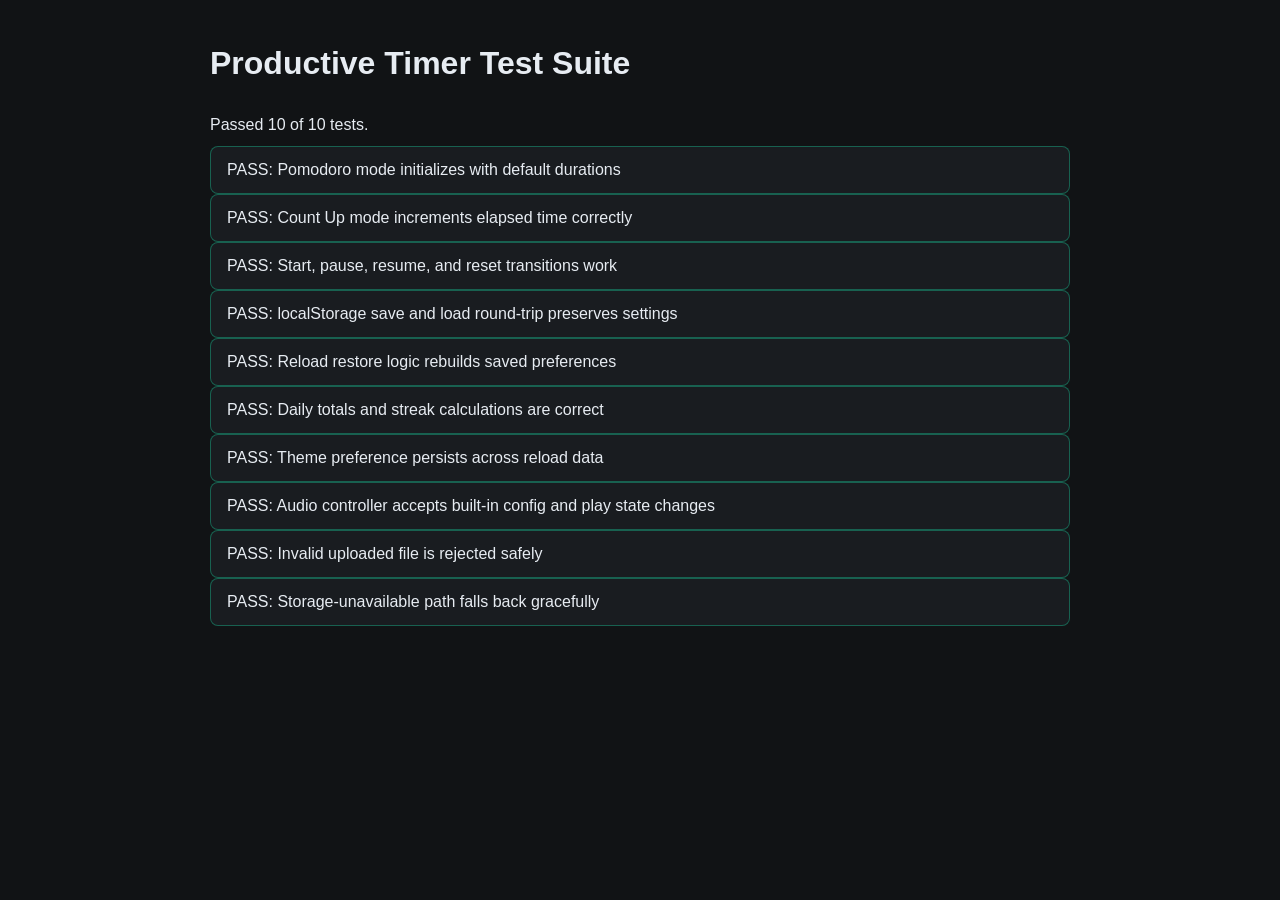
==== tests.html @ db3375c9 "Migrate productive timer app" ====
<!DOCTYPE html>
<html lang="en">
<head>
  <meta charset="UTF-8">
  <meta name="viewport" content="width=device-width, initial-scale=1.0">
  <title>Productive Timer Tests</title>
  <link rel="icon" href="data:,">
  <style>
    body {
      margin: 0;
      padding: 24px;
      font-family: "Segoe UI", sans-serif;
      background: #111315;
      color: #e7ecf2;
    }

    .results {
      max-width: 860px;
      margin: 0 auto;
      display: grid;
      gap: 12px;
    }

    .result {
      padding: 14px 16px;
      border: 1px solid #313944;
      border-radius: 8px;
      background: #191c20;
    }

    .pass {
      border-color: rgba(24, 181, 138, 0.45);
    }

    .fail {
      border-color: rgba(214, 91, 97, 0.6);
    }
  </style>
</head>
<body data-test-page="true">
  <div class="results">
    <h1>Productive Timer Test Suite</h1>
    <div id="summary"></div>
    <div id="results"></div>
  </div>

  <script src="./js/app.js"></script>
  <script>
    (function () {
      var app = window.ProductiveTimerApp;
      var resultsNode = document.getElementById("results");
      var summaryNode = document.getElementById("summary");
      var passCount = 0;
      var failCount = 0;

      function assert(condition, message) {
        if (!condition) {
          throw new Error(message);
        }
      }

      function logResult(name, error) {
        var div = document.createElement("div");
        div.className = "result " + (error ? "fail" : "pass");
        div.textContent = (error ? "FAIL: " : "PASS: ") + name + (error ? " - " + error.message : "");
        resultsNode.appendChild(div);
      }

      function runTest(name, fn) {
        try {
          fn();
          passCount += 1;
          logResult(name);
        } catch (error) {
          failCount += 1;
          logResult(name, error);
        }
      }

      function createMemoryStorage(throwOnSet) {
        var map = {};
        return {
          getItem: function (key) { return Object.prototype.hasOwnProperty.call(map, key) ? map[key] : null; },
          setItem: function (key, value) {
            if (throwOnSet) {
              throw new Error("Quota exceeded");
            }
            map[key] = value;
          },
          removeItem: function (key) { delete map[key]; }
        };
      }

      runTest("Pomodoro mode initializes with default durations", function () {
        var timer = app.createTimerEngine(app.DEFAULTS);
        assert(timer.state.mode === "pomodoro", "Expected pomodoro mode");
        assert(timer.state.remainingSeconds === 1500, "Expected 25 minutes");
      });

      runTest("Count Up mode increments elapsed time correctly", function () {
        var timer = app.createTimerEngine(app.DEFAULTS);
        timer.setMode("countup");
        timer.start(0);
        timer.tick(30000);
        assert(timer.state.elapsedSeconds === 30, "Expected 30 seconds elapsed");
      });

      runTest("Start, pause, resume, and reset transitions work", function () {
        var timer = app.createTimerEngine(app.DEFAULTS);
        timer.start(0);
        assert(timer.state.status === "running", "Should be running");
        timer.pause(2000);
        assert(timer.state.status === "paused", "Should be paused");
        timer.start(2000);
        assert(timer.state.status === "running", "Should resume running");
        timer.reset();
        assert(timer.state.status === "idle", "Should reset to idle");
      });

      runTest("localStorage save and load round-trip preserves settings", function () {
        var storage = app.createStorageAdapter(createMemoryStorage(false));
        var settings = app.mergeSettings(app.DEFAULTS, {
          theme: "light",
          timerMode: "countup",
          durations: { focus: 40, shortBreak: 8, longBreak: 20 }
        });
        assert(storage.write(app.STORAGE_KEYS.settings, settings) === true, "Write should succeed");
        var readBack = storage.read(app.STORAGE_KEYS.settings, app.DEFAULTS);
        assert(readBack.theme === "light", "Theme should persist");
        assert(readBack.durations.focus === 40, "Focus duration should persist");
      });

      runTest("Reload restore logic rebuilds saved preferences", function () {
        var restored = app.mergeSettings(app.DEFAULTS, {
          muted: true,
          volume: 0.33,
          audio: { type: "custom", trackName: "Deep Work.wav" }
        });
        assert(restored.muted === true, "Muted should restore");
        assert(restored.volume === 0.33, "Volume should restore");
        assert(restored.audio.trackName === "Deep Work.wav", "Track name should restore");
      });

      runTest("Daily totals and streak calculations are correct", function () {
        var now = new Date("2026-03-11T12:00:00Z");
        var engine = app.createStatsEngine({ nowProvider: function () { return now; } });
        var sessions = [
          { completedAt: "2026-03-11T09:00:00Z", durationSeconds: 1800 },
          { completedAt: "2026-03-10T09:00:00Z", durationSeconds: 3600 },
          { completedAt: "2026-03-09T09:00:00Z", durationSeconds: 1200 }
        ];
        var today = engine.getTodayStats(sessions);
        assert(today.minutes === 30, "Today should total 30 minutes");
        assert(engine.getStreak(sessions) === 3, "Expected a 3-day streak");
      });

      runTest("Theme preference persists across reload data", function () {
        var saved = app.mergeSettings(app.DEFAULTS, { theme: "light" });
        assert(saved.theme === "light", "Theme should be light");
      });

      runTest("Audio controller accepts built-in config and play state changes", function () {
        var fakeAudio = {
          src: "",
          loop: false,
          preload: "",
          volume: 0,
          muted: false,
          duration: 120,
          currentTime: 0,
          play: function () { return Promise.resolve(); },
          pause: function () {}
        };
        var controller = app.createAudioController({ audioElement: fakeAudio });
        controller.loadBuiltin();
        assert(fakeAudio.src.indexOf("productive-timer-default.mp3") !== -1, "Built-in source should load");
      });

      runTest("Invalid uploaded file is rejected safely", function () {
        var fakeAudio = {
          src: "",
          loop: false,
          preload: "",
          volume: 0,
          muted: false,
          duration: 120,
          currentTime: 0,
          play: function () { return Promise.resolve(); },
          pause: function () {}
        };
        var controller = app.createAudioController({ audioElement: fakeAudio });
        var result = controller.attachUploadedFile({ name: "notes.txt", type: "text/plain" });
        assert(result.ok === false, "Invalid files should fail");
      });

      runTest("Storage-unavailable path falls back gracefully", function () {
        var storage = app.createStorageAdapter(createMemoryStorage(true));
        var ok = storage.write("demo", { a: 1 });
        assert(ok === false, "Write should fail");
        assert(storage.isAvailable() === false, "Storage should be marked unavailable");
      });

      summaryNode.textContent = "Passed " + passCount + " of " + (passCount + failCount) + " tests.";
    }());
  </script>
</body>
</html>
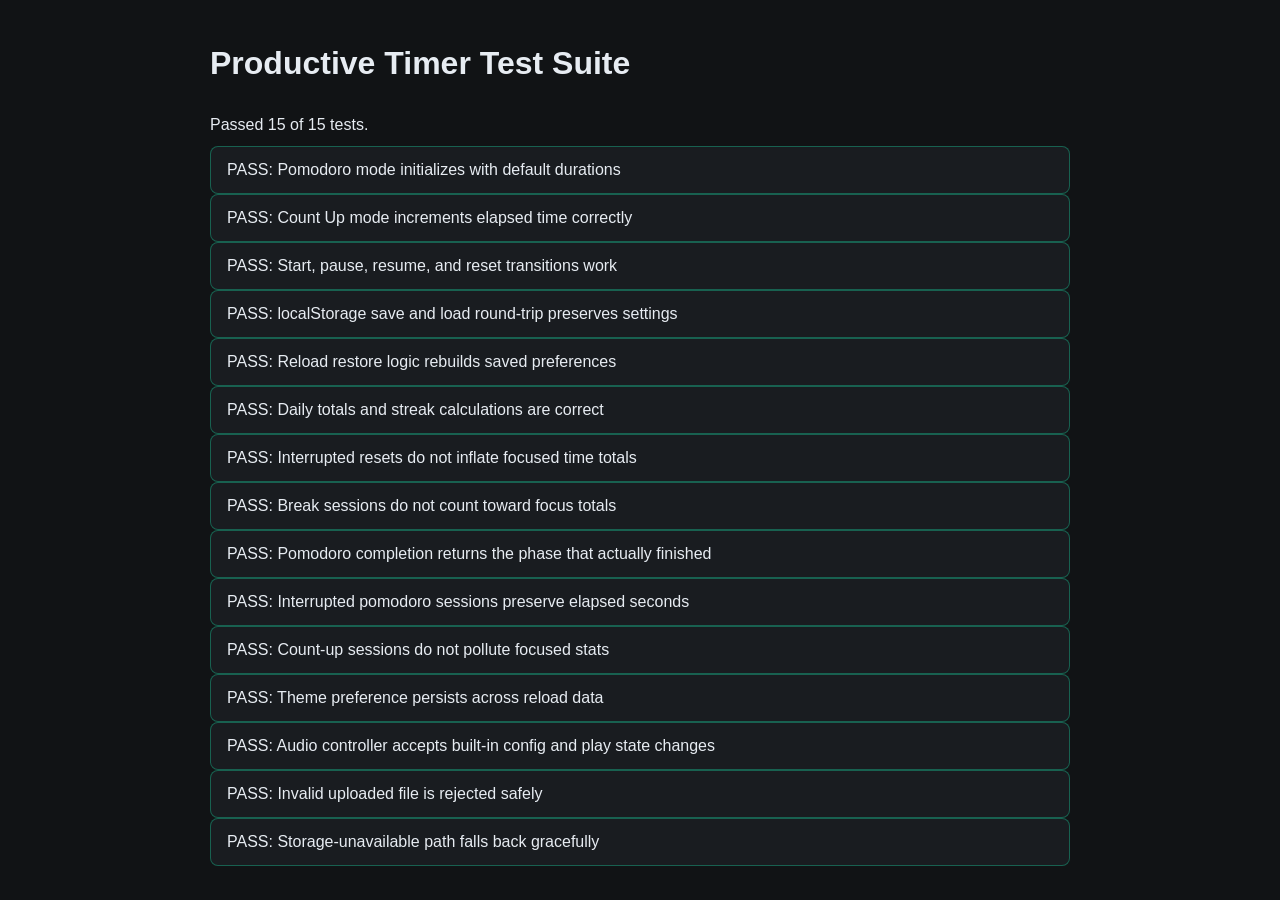
==== commit a75fb807: "Fix timer session tracking and UI layout" ====
--- a/tests.html
+++ b/tests.html
@@ -145,13 +145,65 @@
         var now = new Date("2026-03-11T12:00:00Z");
         var engine = app.createStatsEngine({ nowProvider: function () { return now; } });
         var sessions = [
-          { completedAt: "2026-03-11T09:00:00Z", durationSeconds: 1800 },
-          { completedAt: "2026-03-10T09:00:00Z", durationSeconds: 3600 },
-          { completedAt: "2026-03-09T09:00:00Z", durationSeconds: 1200 }
+          { completedAt: "2026-03-11T09:00:00Z", durationSeconds: 1800, phase: "focus", outcome: "completed" },
+          { completedAt: "2026-03-10T09:00:00Z", durationSeconds: 3600, phase: "focus", outcome: "completed" },
+          { completedAt: "2026-03-09T09:00:00Z", durationSeconds: 1200, phase: "focus", outcome: "completed" }
         ];
         var today = engine.getTodayStats(sessions);
         assert(today.minutes === 30, "Today should total 30 minutes");
         assert(engine.getStreak(sessions) === 3, "Expected a 3-day streak");
+      });
+
+      runTest("Interrupted resets do not inflate focused time totals", function () {
+        var now = new Date("2026-03-11T12:00:00Z");
+        var engine = app.createStatsEngine({ nowProvider: function () { return now; } });
+        var sessions = [
+          { completedAt: "2026-03-11T09:00:00Z", durationSeconds: 20, phase: "focus", outcome: "interrupted" },
+          { completedAt: "2026-03-11T09:05:00Z", durationSeconds: 45, phase: "focus", outcome: "interrupted" }
+        ];
+        var today = engine.getTodayStats(sessions);
+        assert(today.minutes === 0, "Interrupted sessions should not count toward focused time");
+        assert(today.sessions === 0, "Interrupted sessions should not count as completed sessions");
+      });
+
+      runTest("Break sessions do not count toward focus totals", function () {
+        var now = new Date("2026-03-11T12:00:00Z");
+        var engine = app.createStatsEngine({ nowProvider: function () { return now; } });
+        var sessions = [
+          { completedAt: "2026-03-11T09:00:00Z", durationSeconds: 300, phase: "shortBreak", outcome: "completed" },
+          { completedAt: "2026-03-11T09:30:00Z", durationSeconds: 1500, phase: "focus", outcome: "completed" }
+        ];
+        var today = engine.getTodayStats(sessions);
+        assert(today.minutes === 25, "Only completed focus sessions should count");
+        assert(today.sessions === 1, "Only focus completions should count as completed sessions");
+      });
+
+      runTest("Pomodoro completion returns the phase that actually finished", function () {
+        var timer = app.createTimerEngine(app.DEFAULTS);
+        timer.start(0);
+        var result = timer.tick(1500000);
+        assert(result.completed === true, "Expected completion");
+        assert(result.completedPhase === "focus", "Completed phase should be focus");
+        assert(result.completedDurationSeconds === 1500, "Completed duration should match focus length");
+        assert(timer.state.phase === "shortBreak", "Timer should advance after completion");
+      });
+
+      runTest("Interrupted pomodoro sessions preserve elapsed seconds", function () {
+        var timer = app.createTimerEngine(app.DEFAULTS);
+        timer.start(0);
+        timer.tick(42000);
+        assert(timer.state.elapsedSeconds === 42, "Interrupted focus runs should keep actual elapsed time");
+        assert(timer.state.remainingSeconds === 1458, "Remaining seconds should shrink from actual elapsed time");
+      });
+
+      runTest("Count-up sessions do not pollute focused stats", function () {
+        var now = new Date("2026-03-11T12:00:00Z");
+        var engine = app.createStatsEngine({ nowProvider: function () { return now; } });
+        var sessions = [
+          { completedAt: "2026-03-11T10:00:00Z", durationSeconds: 600, phase: "focus", outcome: "interrupted", mode: "countup" }
+        ];
+        var today = engine.getTodayStats(sessions);
+        assert(today.minutes === 0, "Count-up interruptions should not add to focused time");
       });
 
       runTest("Theme preference persists across reload data", function () {
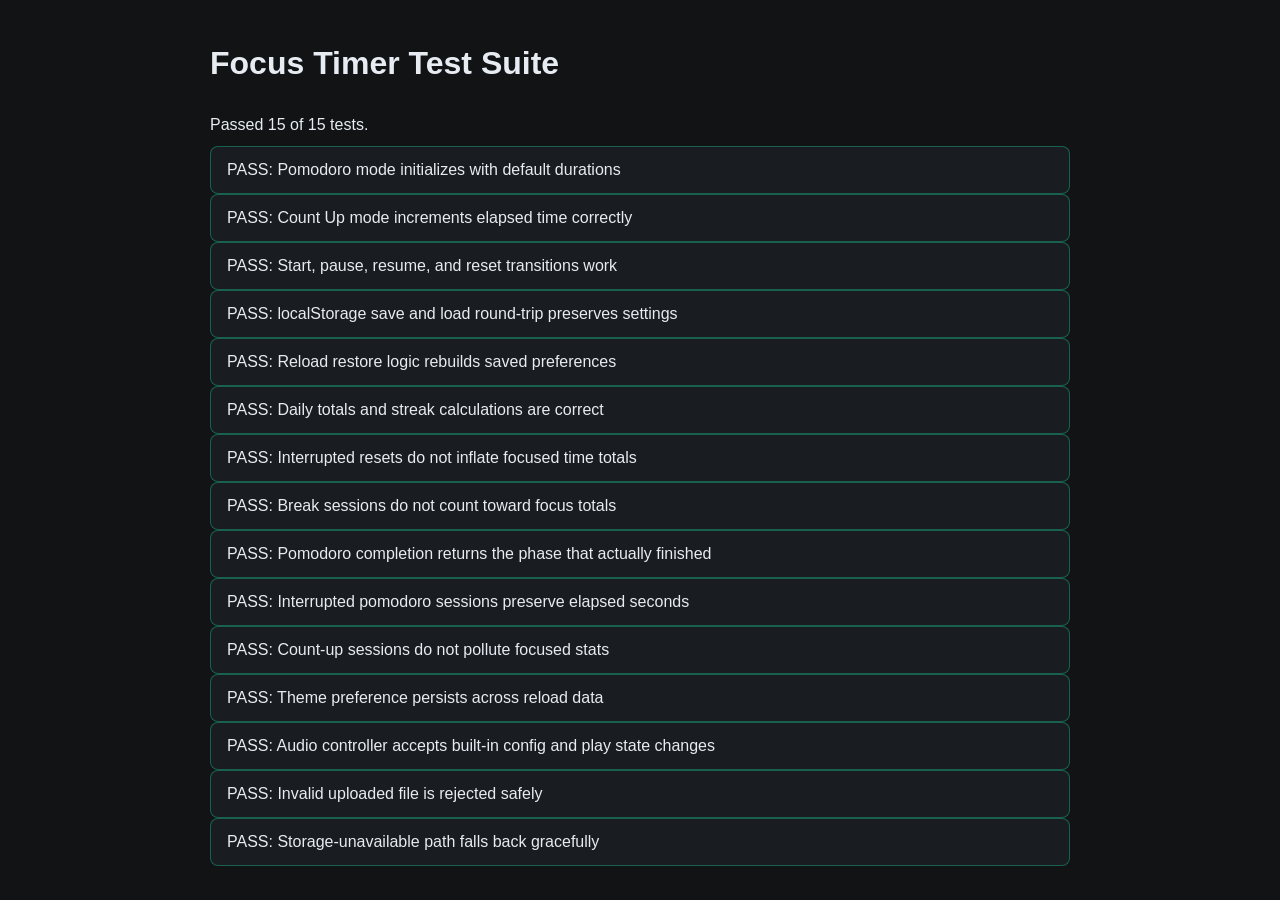
==== commit 75079f1b: "Apply Northline rebrand foundation" ====
--- a/tests.html
+++ b/tests.html
@@ -3,8 +3,8 @@
 <head>
   <meta charset="UTF-8">
   <meta name="viewport" content="width=device-width, initial-scale=1.0">
-  <title>Productive Timer Tests</title>
-  <link rel="icon" href="data:,">
+  <title>Focus Timer Tests | Northline</title>
+  <link rel="icon" type="image/png" href="./favicon.png">
   <style>
     body {
       margin: 0;
@@ -39,7 +39,7 @@
 </head>
 <body data-test-page="true">
   <div class="results">
-    <h1>Productive Timer Test Suite</h1>
+    <h1>Focus Timer Test Suite</h1>
     <div id="summary"></div>
     <div id="results"></div>
   </div>
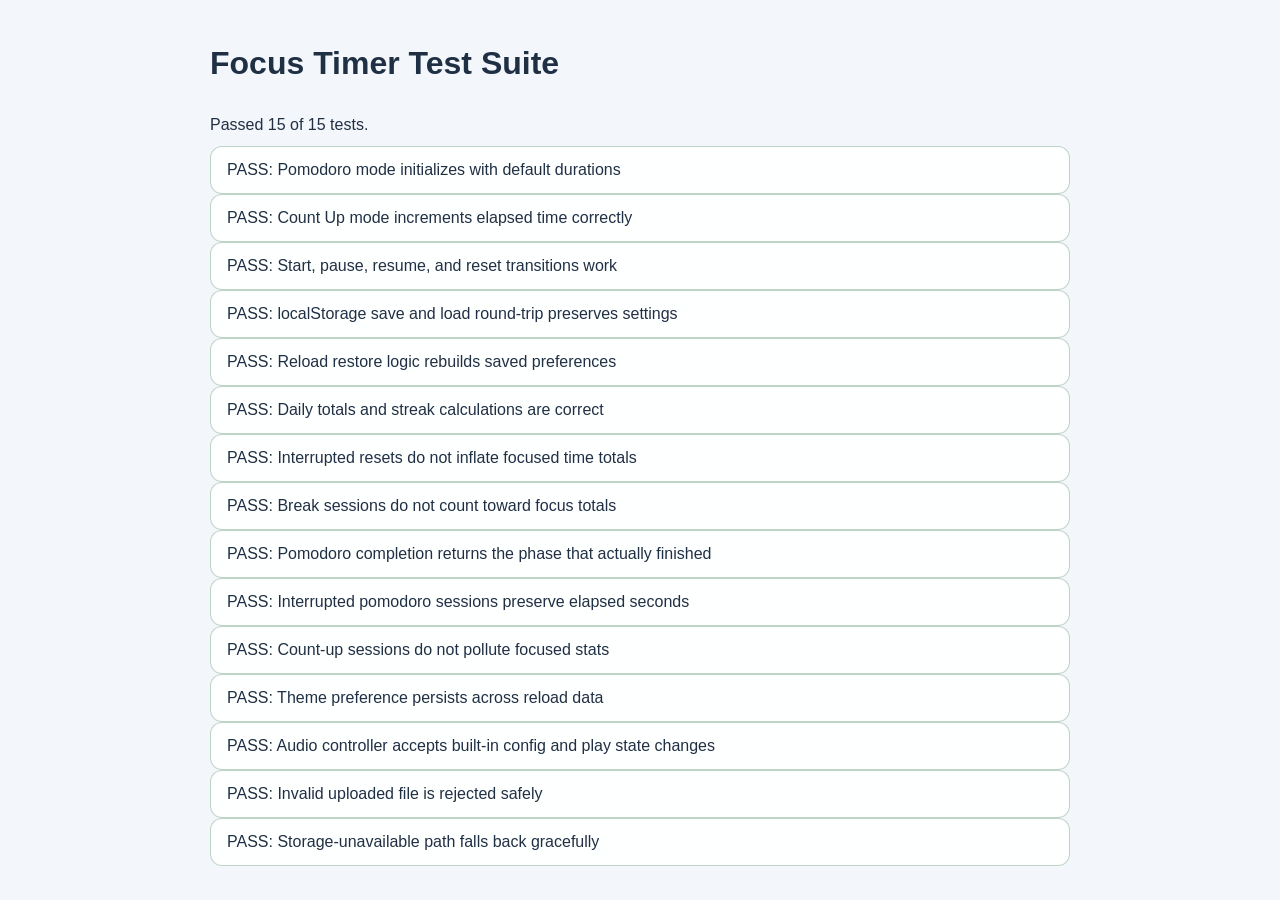
==== commit db3c4ac8: "Polish Northline shared surfaces" ====
--- a/tests.html
+++ b/tests.html
@@ -9,9 +9,9 @@
     body {
       margin: 0;
       padding: 24px;
-      font-family: "Segoe UI", sans-serif;
-      background: #111315;
-      color: #e7ecf2;
+      font-family: "Manrope", sans-serif;
+      background: #f3f6fa;
+      color: #203044;
     }
 
     .results {
@@ -23,17 +23,17 @@
 
     .result {
       padding: 14px 16px;
-      border: 1px solid #313944;
-      border-radius: 8px;
-      background: #191c20;
+      border: 1px solid #c6d3e1;
+      border-radius: 12px;
+      background: rgba(255, 255, 255, 0.92);
     }
 
     .pass {
-      border-color: rgba(24, 181, 138, 0.45);
+      border-color: rgba(22, 101, 52, 0.28);
     }
 
     .fail {
-      border-color: rgba(214, 91, 97, 0.6);
+      border-color: rgba(185, 28, 28, 0.34);
     }
   </style>
 </head>
@@ -225,7 +225,7 @@
         };
         var controller = app.createAudioController({ audioElement: fakeAudio });
         controller.loadBuiltin();
-        assert(fakeAudio.src.indexOf("productive-timer-default.mp3") !== -1, "Built-in source should load");
+assert(fakeAudio.src.indexOf("focus-timer-default.mp3") !== -1, "Built-in source should load");
       });
 
       runTest("Invalid uploaded file is rejected safely", function () {
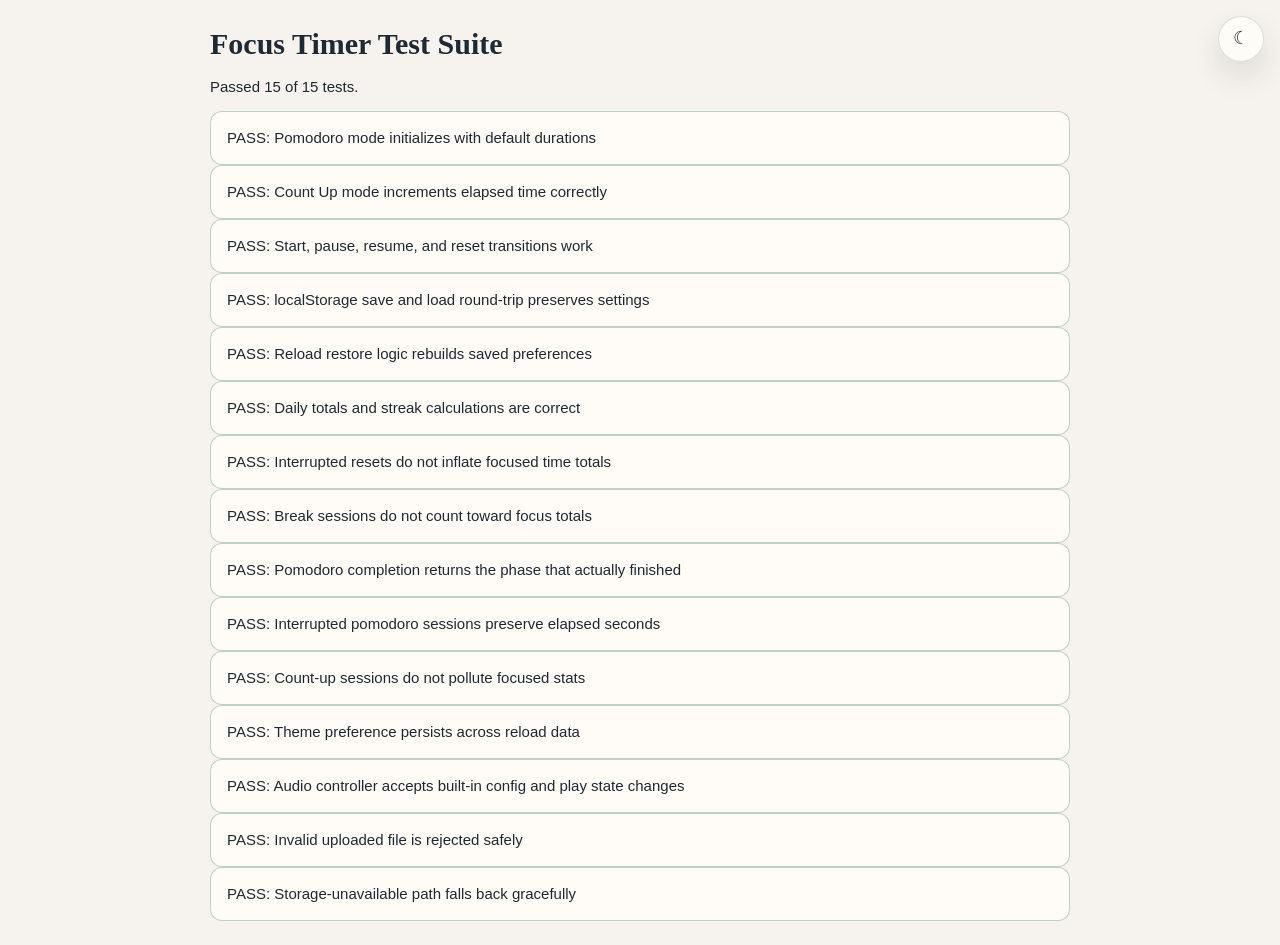
==== commit 2e4af5bf: "Add shared dark mode across published pages" ====
--- a/tests.html
+++ b/tests.html
@@ -5,13 +5,16 @@
   <meta name="viewport" content="width=device-width, initial-scale=1.0">
   <title>Focus Timer Tests | Northline</title>
   <link rel="icon" type="image/png" href="./favicon.png">
+  <link rel="stylesheet" href="./shared/tokens.css">
+  <link rel="stylesheet" href="./shared/darkmode.css">
+  <script src="./shared/darkmode.js"></script>
   <style>
     body {
       margin: 0;
       padding: 24px;
       font-family: "Manrope", sans-serif;
-      background: #f3f6fa;
-      color: #203044;
+      background: var(--color-surface-base);
+      color: var(--color-text-primary);
     }
 
     .results {
@@ -23,9 +26,9 @@
 
     .result {
       padding: 14px 16px;
-      border: 1px solid #c6d3e1;
+      border: 1px solid var(--color-border-default);
       border-radius: 12px;
-      background: rgba(255, 255, 255, 0.92);
+      background: color-mix(in srgb, var(--color-surface-raised) 92%, transparent);
     }
 
     .pass {
--- a/shared/tokens.css
+++ b/shared/tokens.css
@@ -0,0 +1,167 @@
+:root {
+  /* Brand colors */
+  --color-brand-primary: #2563eb;
+  --color-brand-secondary: #0f766e;
+  --color-brand-accent: #f97316;
+
+  /* Surfaces */
+  --color-surface-base: #f6f3ee;
+  --color-surface-raised: #fffdf8;
+  --color-surface-sunken: #efe7dc;
+  --color-surface-overlay: rgba(255, 253, 248, 0.94);
+
+  /* Text */
+  --color-text-primary: #1f2933;
+  --color-text-secondary: #4b5a67;
+  --color-text-muted: #73808c;
+  --color-text-inverse: #fffdf8;
+
+  /* Borders */
+  --color-border-subtle: #e7ddd1;
+  --color-border-default: #d6c6b5;
+  --color-border-strong: #b59f88;
+
+  /* Feedback */
+  --color-status-success: #15803d;
+  --color-status-warning: #b45309;
+  --color-status-error: #b91c1c;
+  --color-status-info: #1d4ed8;
+
+  /* Typography */
+  --font-display: "Fraunces", serif;
+  --font-body: "Manrope", sans-serif;
+  --font-mono: "IBM Plex Mono", monospace;
+
+  --font-size-xs: 11px;
+  --font-size-sm: 13px;
+  --font-size-base: 15px;
+  --font-size-md: 17px;
+  --font-size-lg: 20px;
+  --font-size-xl: 24px;
+  --font-size-2xl: 30px;
+
+  --font-weight-regular: 400;
+  --font-weight-medium: 500;
+  --font-weight-bold: 600;
+
+  --line-height-tight: 1.3;
+  --line-height-normal: 1.6;
+  --line-height-loose: 1.9;
+
+  /* Spacing scale */
+  --space-1: 4px;
+  --space-2: 8px;
+  --space-3: 12px;
+  --space-4: 16px;
+  --space-5: 20px;
+  --space-6: 24px;
+  --space-8: 32px;
+  --space-10: 40px;
+  --space-12: 48px;
+  --space-16: 64px;
+
+  /* Shape */
+  --radius-sm: 4px;
+  --radius-md: 8px;
+  --radius-lg: 12px;
+  --radius-xl: 16px;
+  --radius-full: 9999px;
+
+  /* Elevation */
+  --shadow-sm: 0 1px 2px rgba(31, 41, 51, 0.08);
+  --shadow-md: 0 4px 12px rgba(31, 41, 51, 0.12);
+  --shadow-lg: 0 8px 24px rgba(31, 41, 51, 0.16);
+
+  /* Motion */
+  --duration-fast: 120ms;
+  --duration-normal: 220ms;
+  --duration-slow: 360ms;
+  --ease-default: cubic-bezier(0.4, 0, 0.2, 1);
+  --ease-spring: cubic-bezier(0.34, 1.56, 0.64, 1);
+
+  color-scheme: light;
+}
+
+html {
+  scroll-behavior: smooth;
+}
+
+body {
+  margin: 0;
+  background: var(--color-surface-base);
+  color: var(--color-text-primary);
+  font-family: var(--font-body);
+  font-size: var(--font-size-base);
+  font-weight: var(--font-weight-regular);
+  line-height: var(--line-height-normal);
+  text-rendering: optimizeLegibility;
+  -webkit-font-smoothing: antialiased;
+  -moz-osx-font-smoothing: grayscale;
+}
+
+*,
+*::before,
+*::after {
+  box-sizing: border-box;
+}
+
+button,
+input,
+select,
+textarea {
+  font: inherit;
+}
+
+h1,
+h2,
+h3,
+h4,
+h5,
+h6 {
+  margin: 0;
+  font-family: var(--font-display);
+  font-weight: var(--font-weight-bold);
+  line-height: var(--line-height-tight);
+  color: var(--color-text-primary);
+}
+
+code,
+pre,
+kbd,
+samp {
+  font-family: var(--font-mono);
+}
+
+a {
+  color: var(--color-brand-primary);
+  text-decoration-thickness: 1px;
+  text-underline-offset: 0.16em;
+}
+
+a:hover {
+  color: var(--color-brand-secondary);
+}
+
+:focus-visible {
+  outline: 3px solid color-mix(in srgb, var(--color-brand-accent) 60%, white);
+  outline-offset: 2px;
+}
+
+::selection {
+  background: color-mix(in srgb, var(--color-brand-accent) 22%, white);
+  color: var(--color-text-primary);
+}
+
+@media (prefers-reduced-motion: reduce) {
+  html {
+    scroll-behavior: auto;
+  }
+
+  *,
+  *::before,
+  *::after {
+    animation-duration: 0.01ms !important;
+    animation-iteration-count: 1 !important;
+    transition-duration: 0.01ms !important;
+  }
+}
--- a/shared/darkmode.css
+++ b/shared/darkmode.css
@@ -0,0 +1,142 @@
+:root {
+  --color-bg: #f6f3ee;
+  --color-surface: #fffdf8;
+  --color-surface-muted: #efe7dc;
+  --color-surface-elevated: rgba(255, 253, 248, 0.94);
+  --color-text: #1f2933;
+  --color-text-muted: #4b5a67;
+  --color-text-soft: #73808c;
+  --color-text-inverse: #fffdf8;
+  --color-border: #d6c6b5;
+  --color-border-subtle-ui: #e7ddd1;
+  --color-border-strong-ui: #b59f88;
+  --color-accent: #2563eb;
+  --color-accent-muted: rgba(37, 99, 235, 0.14);
+  --color-shadow: 0 8px 24px rgba(31, 41, 51, 0.16);
+  --color-shadow-soft: 0 4px 12px rgba(31, 41, 51, 0.12);
+  --theme-toggle-bg: rgba(255, 253, 248, 0.88);
+  --theme-toggle-border: rgba(31, 41, 51, 0.14);
+  --theme-toggle-text: #1f2933;
+  --theme-toggle-shadow: 0 14px 30px rgba(31, 41, 51, 0.12);
+  color-scheme: light;
+}
+
+html {
+  color-scheme: light;
+}
+
+html[data-theme="dark"] {
+  --color-bg: #0f0f0f;
+  --color-surface: #181818;
+  --color-surface-muted: #202020;
+  --color-surface-elevated: rgba(24, 24, 24, 0.94);
+  --color-text: #e8e8e8;
+  --color-text-muted: #b8b8b8;
+  --color-text-soft: #8d8d8d;
+  --color-text-inverse: #0f0f0f;
+  --color-border: rgba(232, 232, 232, 0.18);
+  --color-border-subtle-ui: rgba(232, 232, 232, 0.1);
+  --color-border-strong-ui: rgba(232, 232, 232, 0.3);
+  --color-accent: #7aa2ff;
+  --color-accent-muted: rgba(122, 162, 255, 0.18);
+  --color-shadow: 0 18px 40px rgba(0, 0, 0, 0.45);
+  --color-shadow-soft: 0 10px 24px rgba(0, 0, 0, 0.32);
+  --theme-toggle-bg: rgba(24, 24, 24, 0.82);
+  --theme-toggle-border: rgba(232, 232, 232, 0.14);
+  --theme-toggle-text: #f3f3f3;
+  --theme-toggle-shadow: 0 18px 36px rgba(0, 0, 0, 0.38);
+  color-scheme: dark;
+}
+
+:root,
+html[data-theme="dark"] {
+  --color-surface-base: var(--color-bg);
+  --color-surface-raised: var(--color-surface);
+  --color-surface-sunken: var(--color-surface-muted);
+  --color-surface-overlay: var(--color-surface-elevated);
+  --color-text-primary: var(--color-text);
+  --color-text-secondary: var(--color-text-muted);
+  --color-text-muted: var(--color-text-soft);
+  --color-border-default: var(--color-border);
+  --color-border-subtle: var(--color-border-subtle-ui);
+  --color-border-strong: var(--color-border-strong-ui);
+  --shadow-sm: var(--color-shadow-soft);
+  --shadow-md: var(--color-shadow-soft);
+  --shadow-lg: var(--color-shadow);
+  --color-page: var(--color-bg);
+  --color-paper: color-mix(in srgb, var(--color-surface) 88%, transparent);
+  --color-paper-solid: var(--color-surface);
+  --color-ink: var(--color-text);
+  --color-muted: var(--color-text-muted);
+  --color-border: var(--color-border-subtle-ui);
+  --color-border-strong: var(--color-border-strong-ui);
+  --color-accent: #2563eb;
+  --color-accent-soft: var(--color-accent-muted);
+  --shadow-card: var(--color-shadow);
+}
+
+html[data-theme="dark"] body {
+  color: var(--color-text);
+  background-color: var(--color-bg);
+}
+
+.theme-toggle {
+  position: fixed;
+  top: 1rem;
+  right: 1rem;
+  z-index: 9999;
+  width: 2.85rem;
+  height: 2.85rem;
+  border: 1px solid var(--theme-toggle-border);
+  border-radius: 999px;
+  background: var(--theme-toggle-bg);
+  color: var(--theme-toggle-text);
+  display: inline-flex;
+  align-items: center;
+  justify-content: center;
+  cursor: pointer;
+  box-shadow: var(--theme-toggle-shadow);
+  backdrop-filter: blur(16px);
+  -webkit-backdrop-filter: blur(16px);
+  transition:
+    transform 140ms ease,
+    background-color 140ms ease,
+    border-color 140ms ease,
+    color 140ms ease,
+    box-shadow 140ms ease;
+}
+
+.theme-toggle:hover {
+  transform: translateY(-1px);
+}
+
+.theme-toggle:focus-visible {
+  outline: 3px solid color-mix(in srgb, var(--color-accent) 40%, white);
+  outline-offset: 3px;
+}
+
+.theme-toggle__icon {
+  font-size: 1.1rem;
+  line-height: 1;
+}
+
+.theme-toggle__label {
+  position: absolute;
+  width: 1px;
+  height: 1px;
+  padding: 0;
+  margin: -1px;
+  overflow: hidden;
+  clip: rect(0, 0, 0, 0);
+  white-space: nowrap;
+  border: 0;
+}
+
+@media (max-width: 640px) {
+  .theme-toggle {
+    top: 0.75rem;
+    right: 0.75rem;
+    width: 2.65rem;
+    height: 2.65rem;
+  }
+}
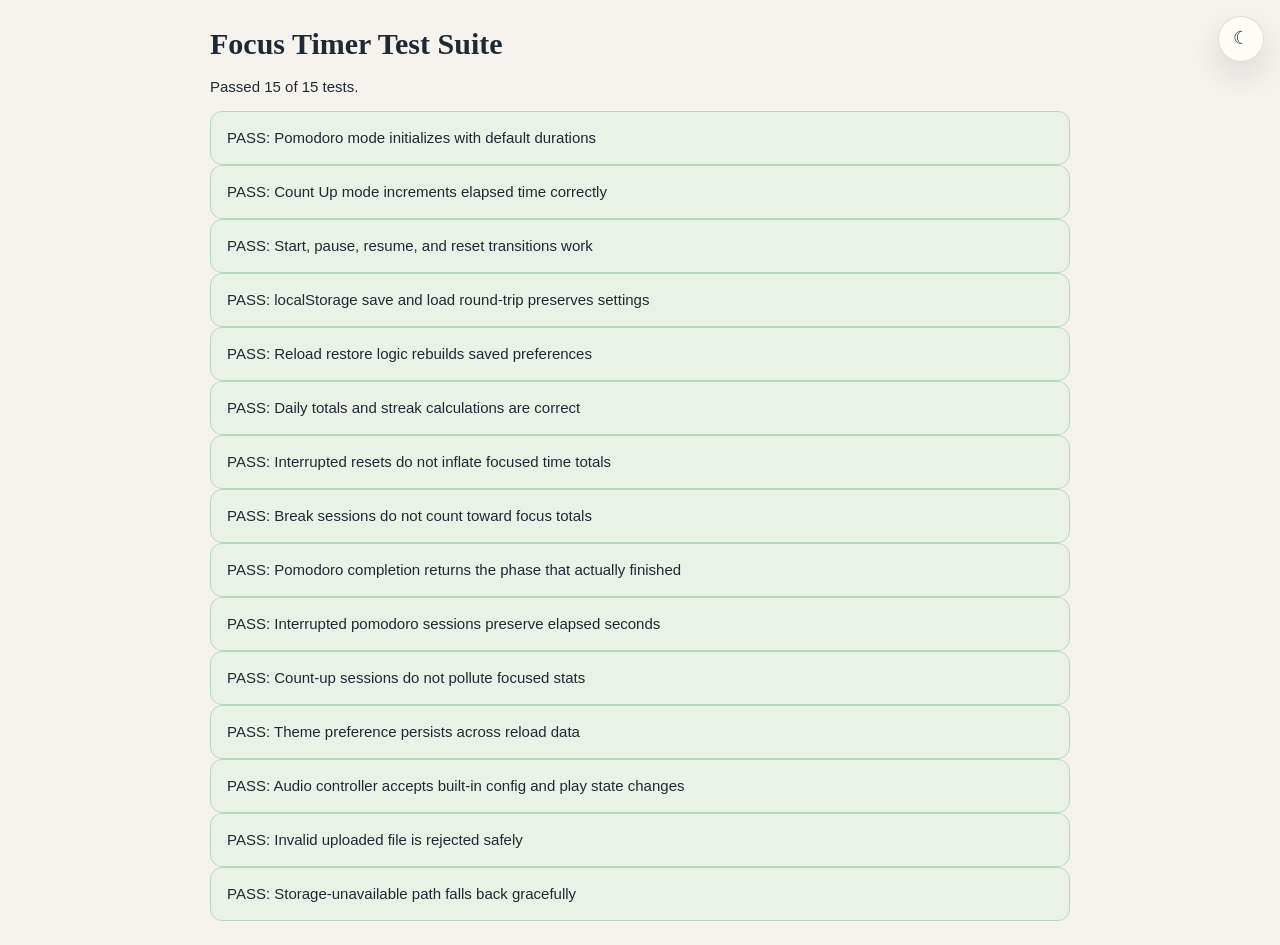
==== commit 5546eb3a: "Polish dark mode timer surfaces" ====
--- a/tests.html
+++ b/tests.html
@@ -32,11 +32,13 @@
     }
 
     .pass {
-      border-color: rgba(22, 101, 52, 0.28);
+      border-color: color-mix(in srgb, var(--color-status-success) 30%, var(--color-surface-raised));
+      background: color-mix(in srgb, var(--color-status-success) 9%, var(--color-surface-raised));
     }
 
     .fail {
-      border-color: rgba(185, 28, 28, 0.34);
+      border-color: color-mix(in srgb, var(--color-status-error) 30%, var(--color-surface-raised));
+      background: color-mix(in srgb, var(--color-status-error) 9%, var(--color-surface-raised));
     }
   </style>
 </head>
--- a/shared/darkmode.css
+++ b/shared/darkmode.css
@@ -111,7 +111,7 @@
 }
 
 .theme-toggle:focus-visible {
-  outline: 3px solid color-mix(in srgb, var(--color-accent) 40%, white);
+  outline: 3px solid color-mix(in srgb, var(--color-accent) 40%, transparent);
   outline-offset: 3px;
 }
 
